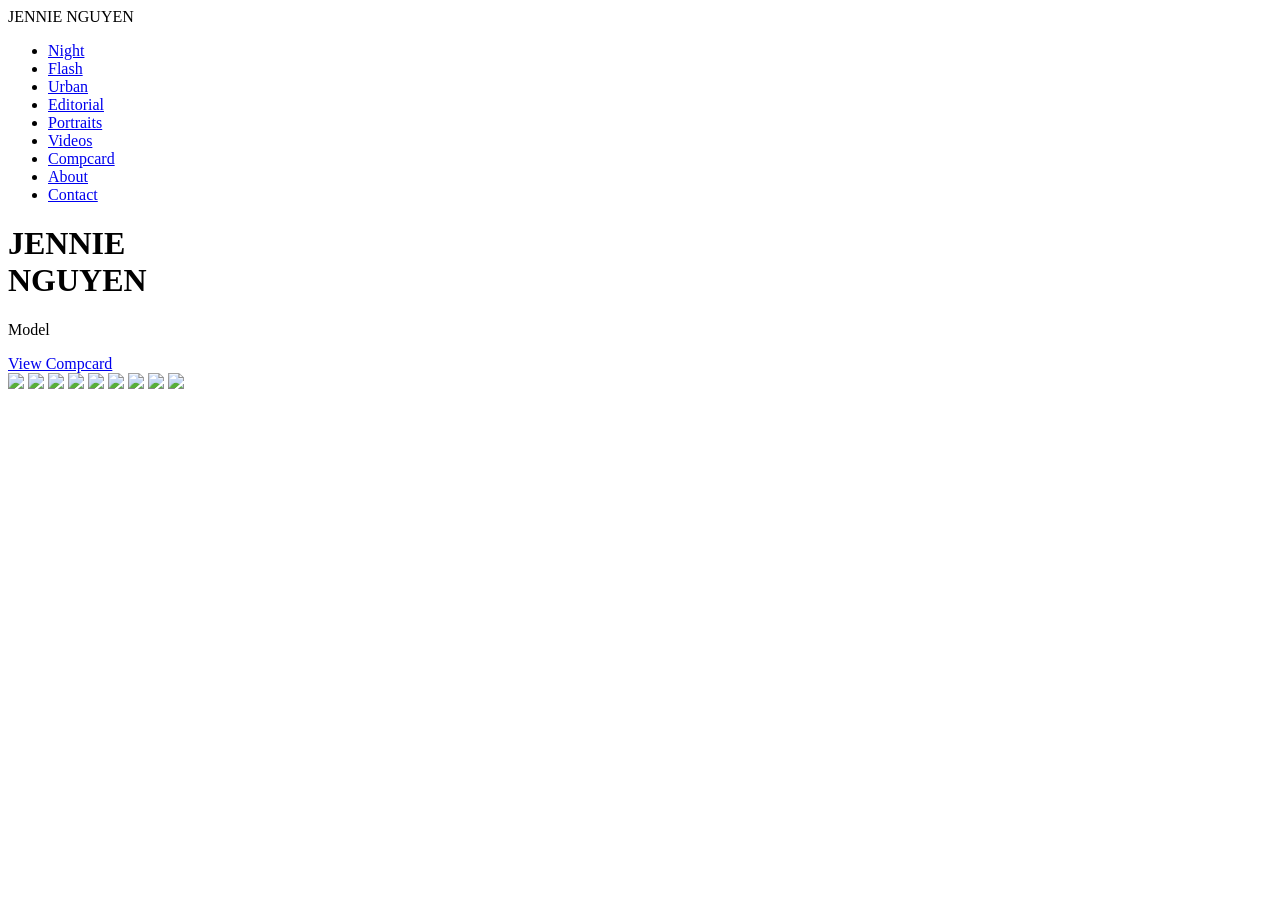
==== index.html @ c32e5784 "Add files via upload" ====
<!DOCTYPE html>
<html lang="en">

<head>

<meta charset="UTF-8">

<meta name="viewport" content="width=device-width, initial-scale=1.0">

<title>Jennie Nguyen</title>

<link rel="stylesheet" href="style.css">

</head>

<body>

<nav>

<div class="logo">

JENNIE NGUYEN

</div>

<ul>

<li><a href="night.html">Night</a></li>

<li><a href="flash.html">Flash</a></li>

<li><a href="urban.html">Urban</a></li>

<li><a href="editorial.html">Editorial</a></li>

<li><a href="portraits.html">Portraits</a></li>

<li><a href="polaroids.html">Videos</a></li>

<li><a href="compcard.html">Compcard</a></li>

<li><a href="about.html">About</a></li>

<li><a href="contact.html">Contact</a></li>

</ul>

</nav>



<div class="overlay">

<h1>JENNIE<br>NGUYEN</h1>

<p>Model</p>

<a href="compcard.html">

View Compcard

</a>

</div>



<div class="grid">

<img src="images/index1.jpg">

<img src="images/index2.jpg">

<img src="images/index3.jpg">

<img src="images/index4.jpg">

<img src="images/index5.jpg">

<img src="images/index6.jpg">

<img src="images/index7.jpg">

<img src="images/index8.jpg">

<img src="images/index9.jpg">

</div>

</body>

</html>
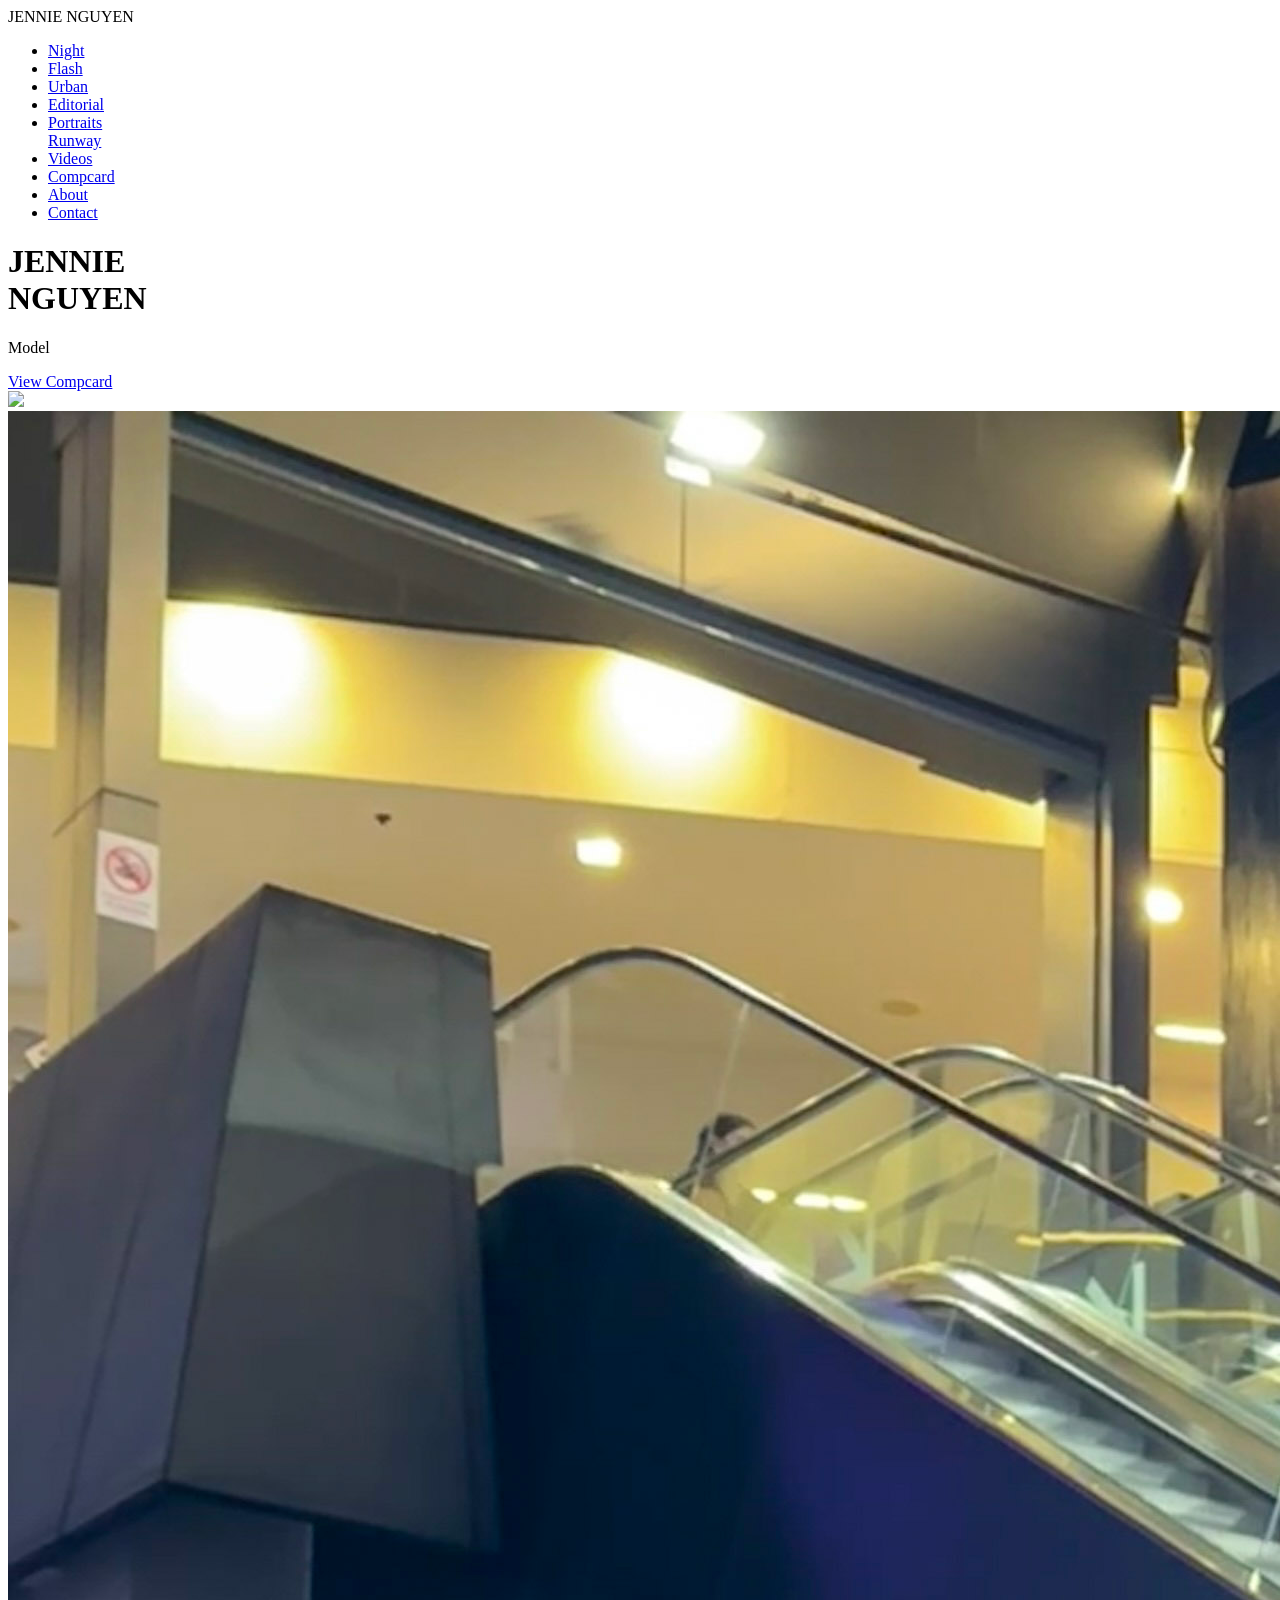
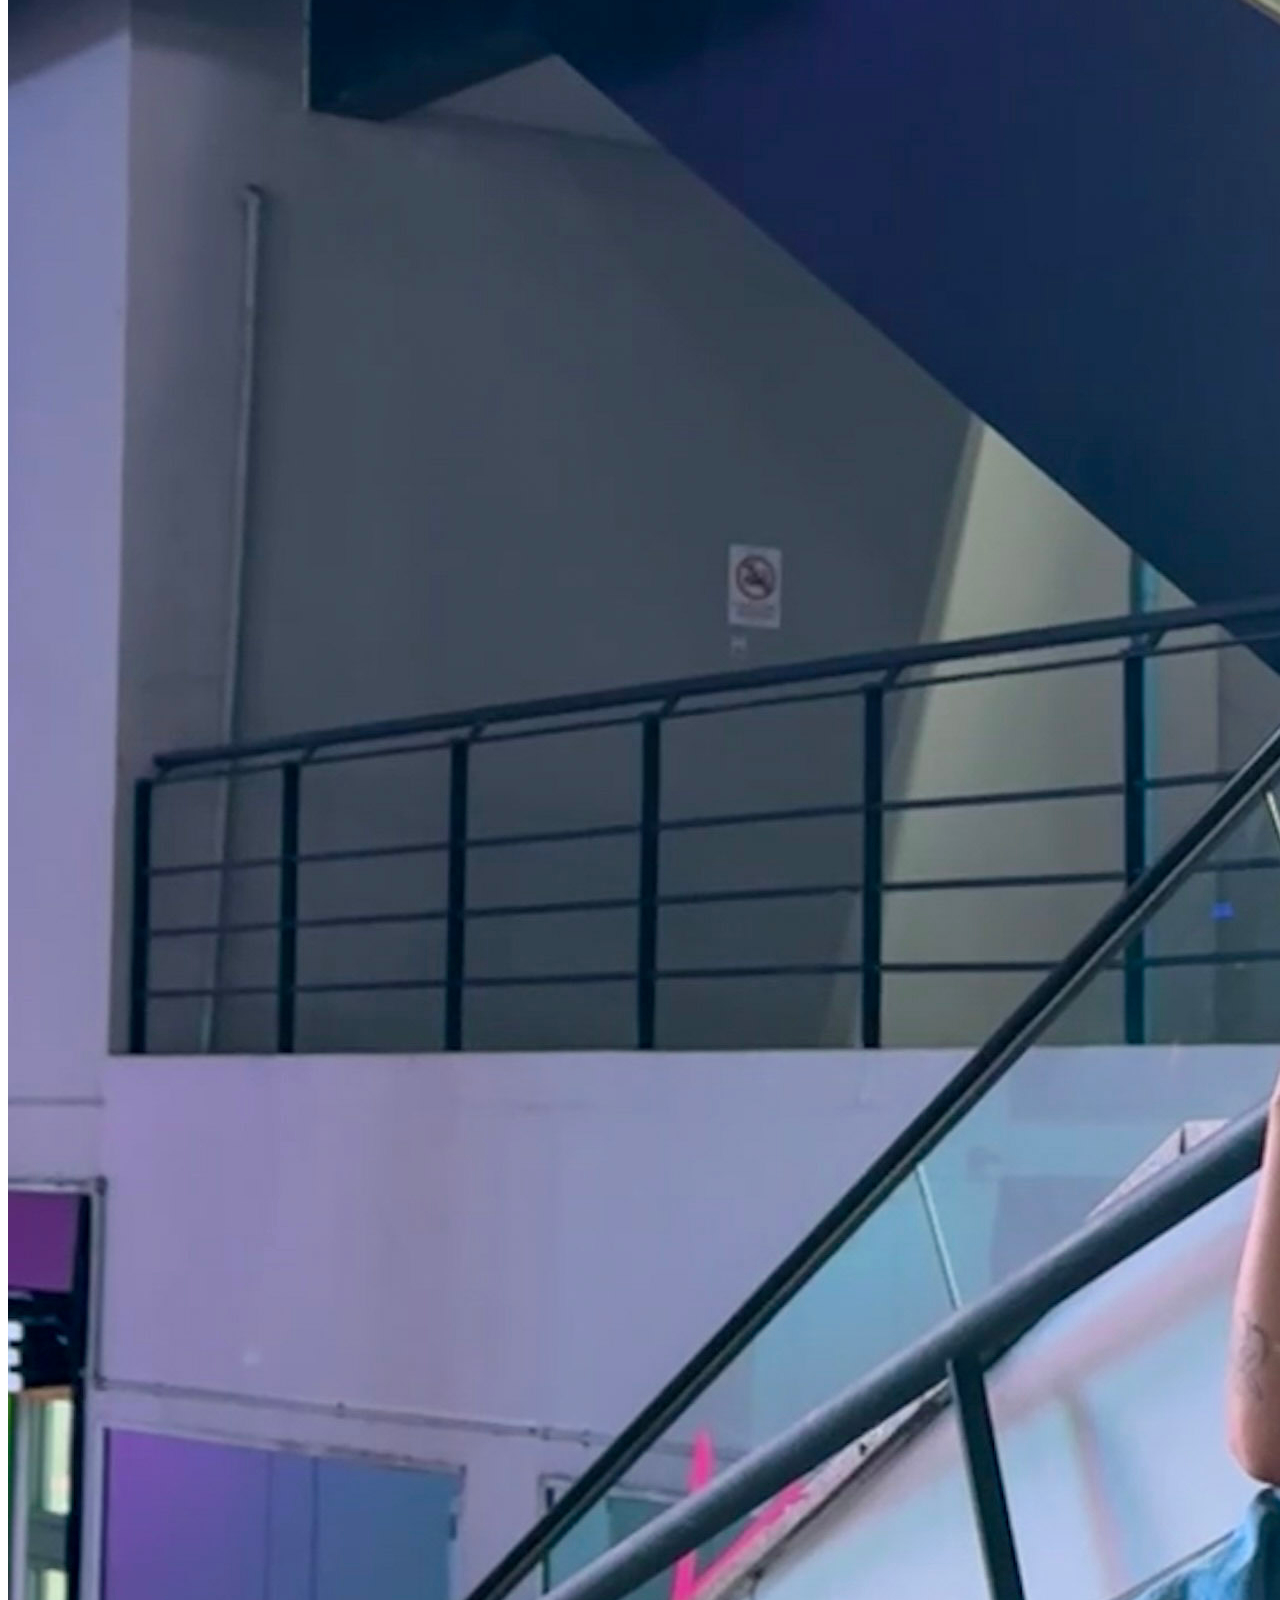
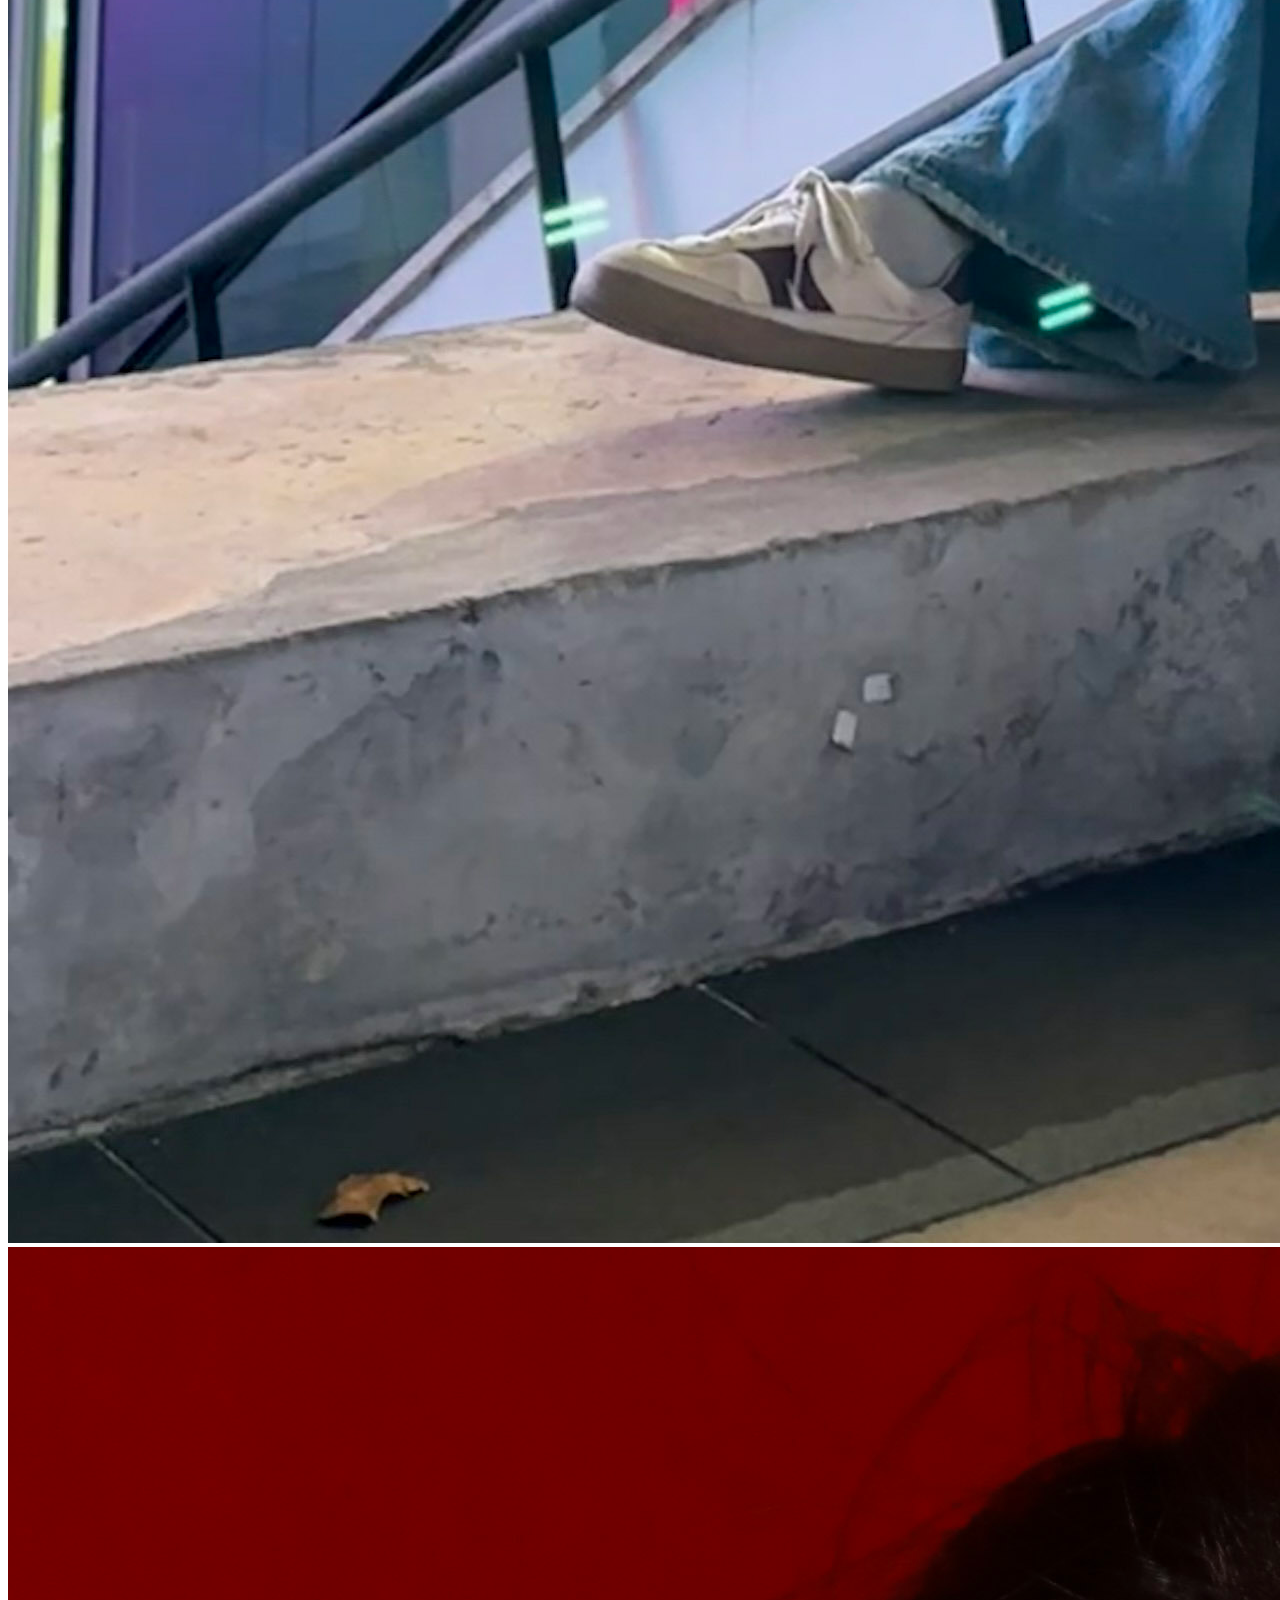
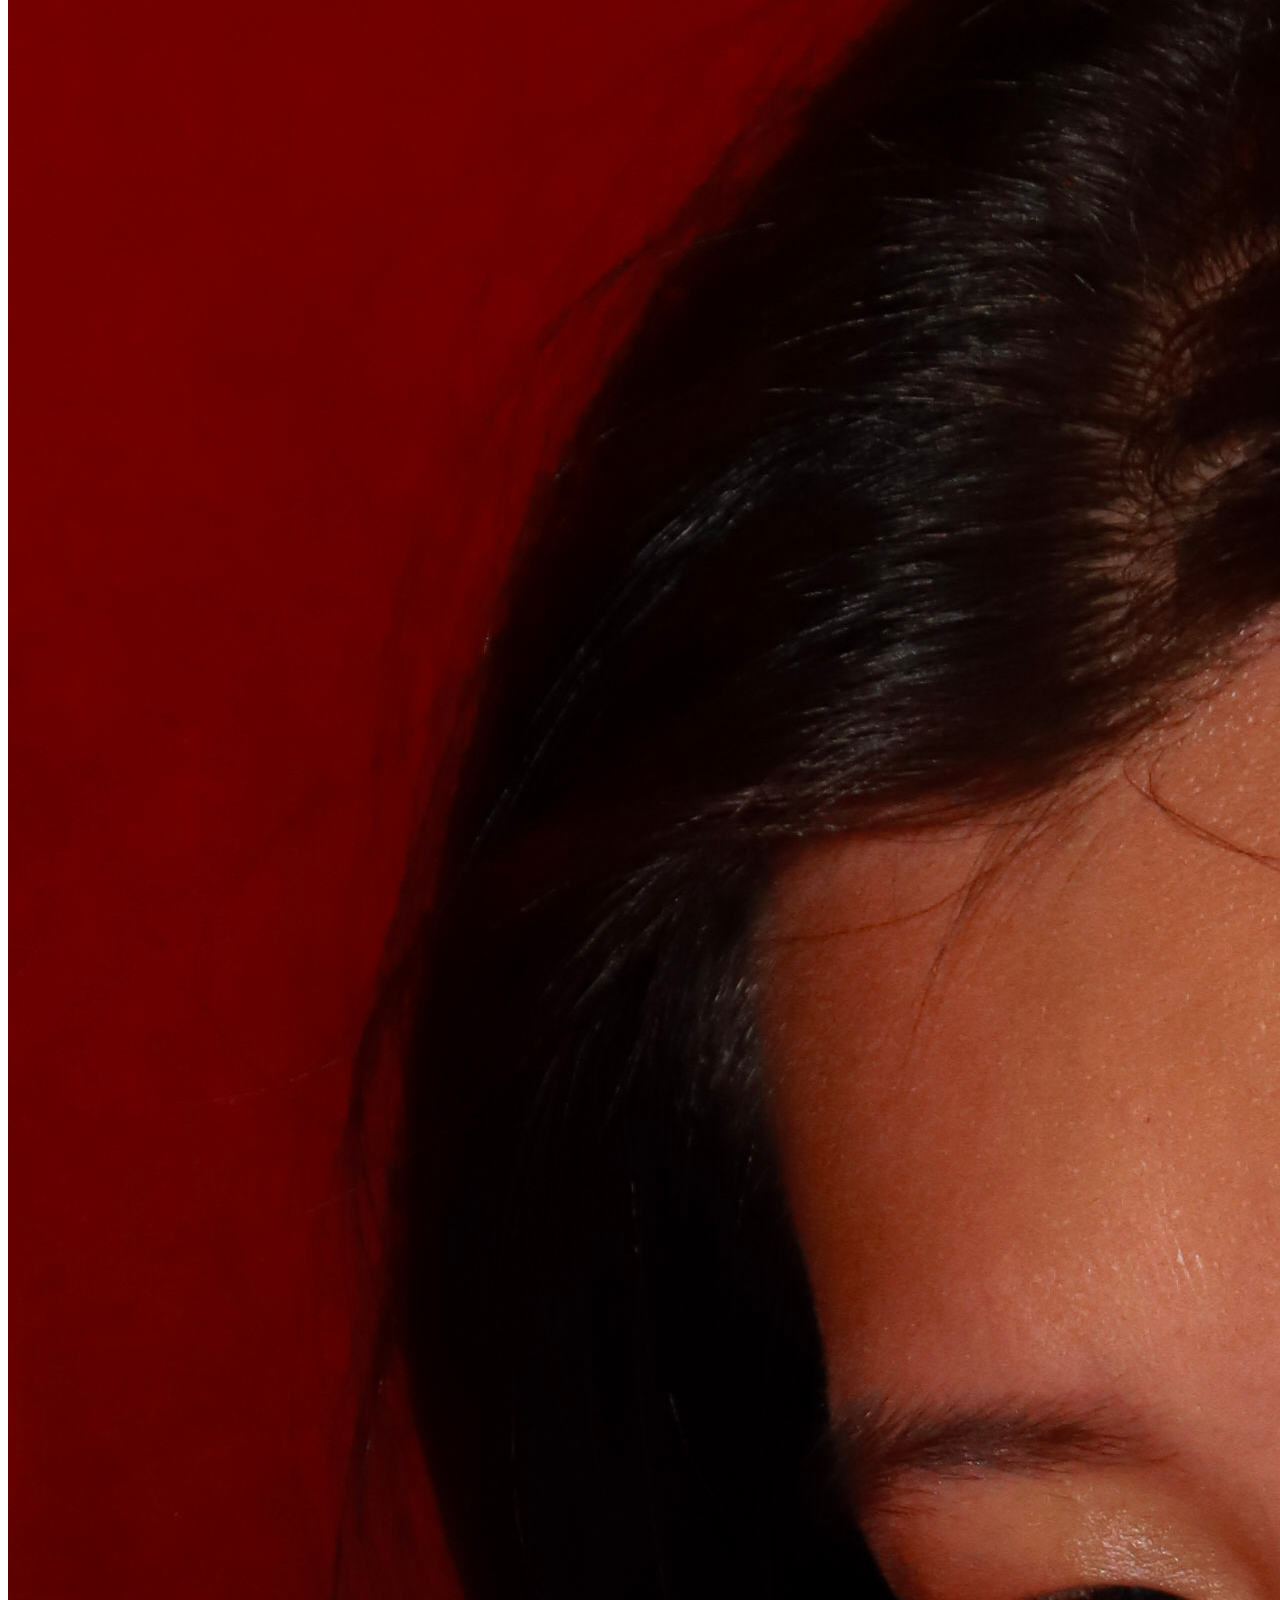
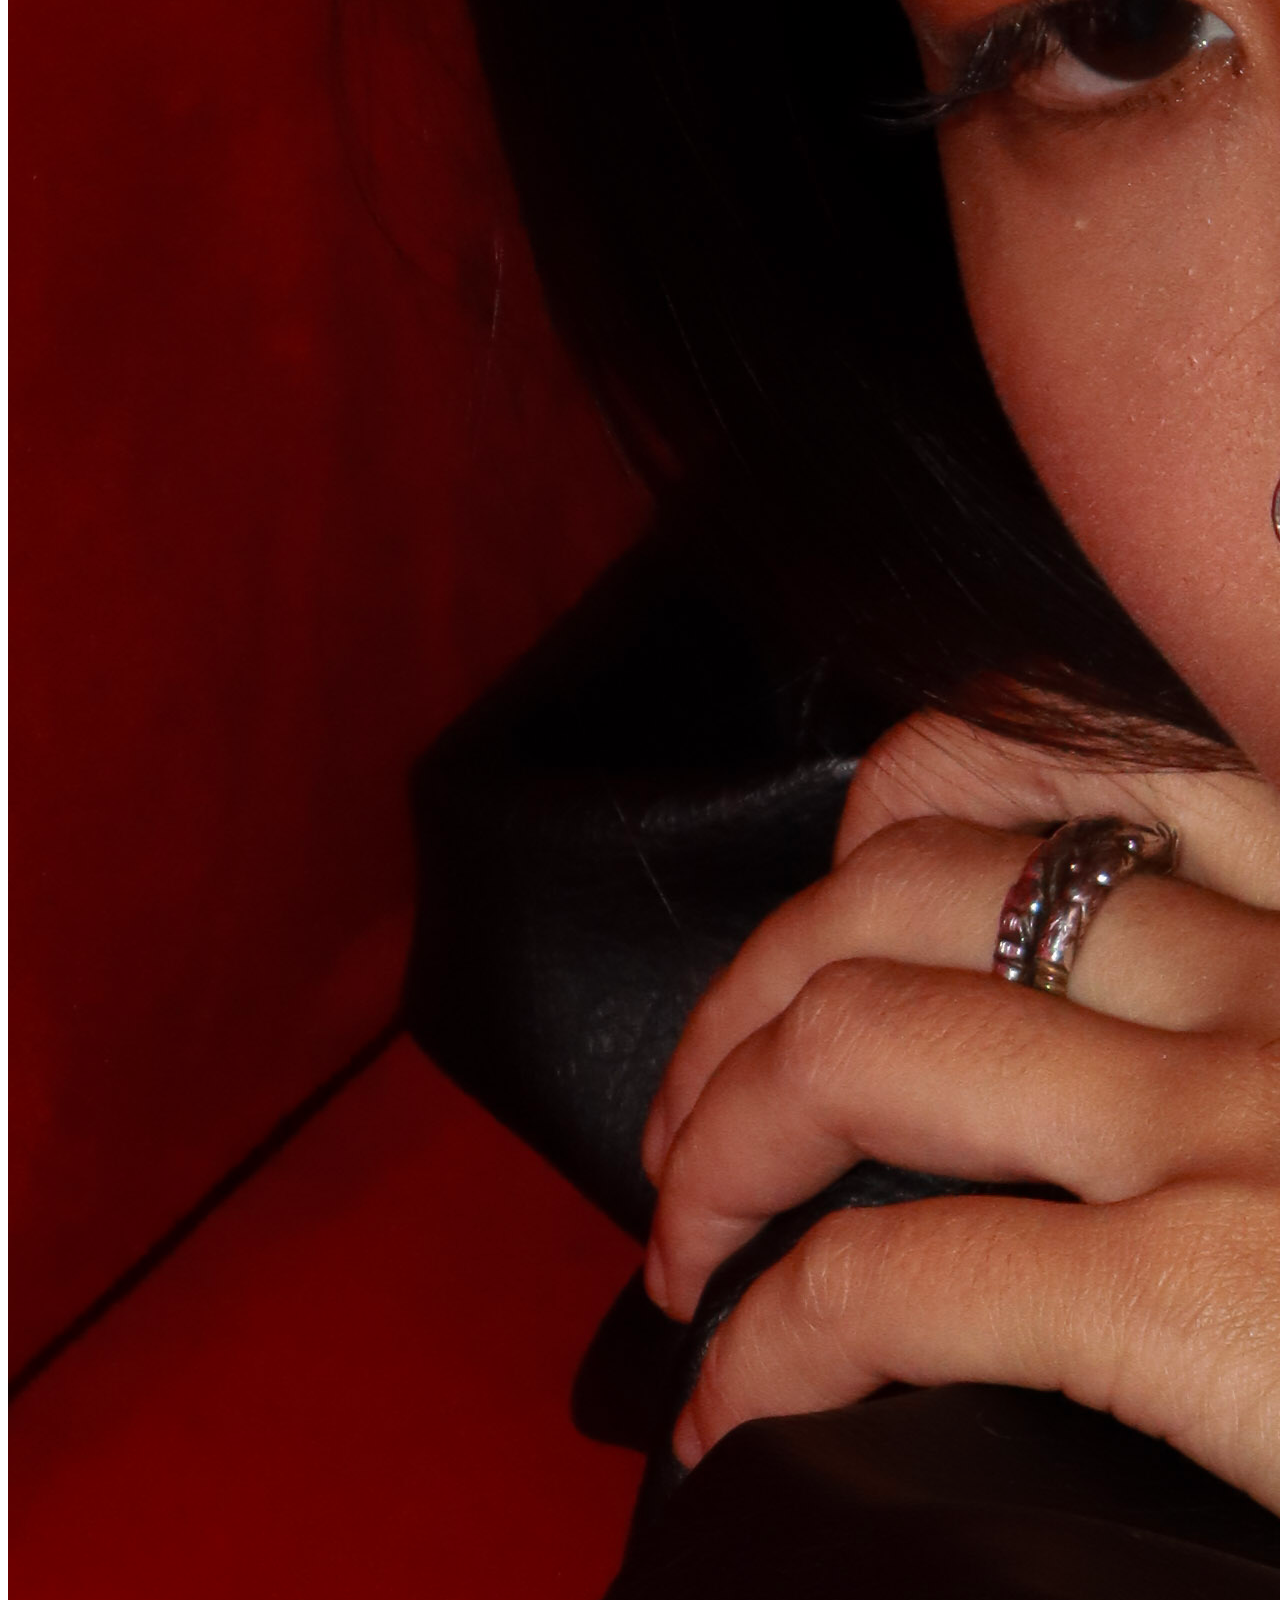
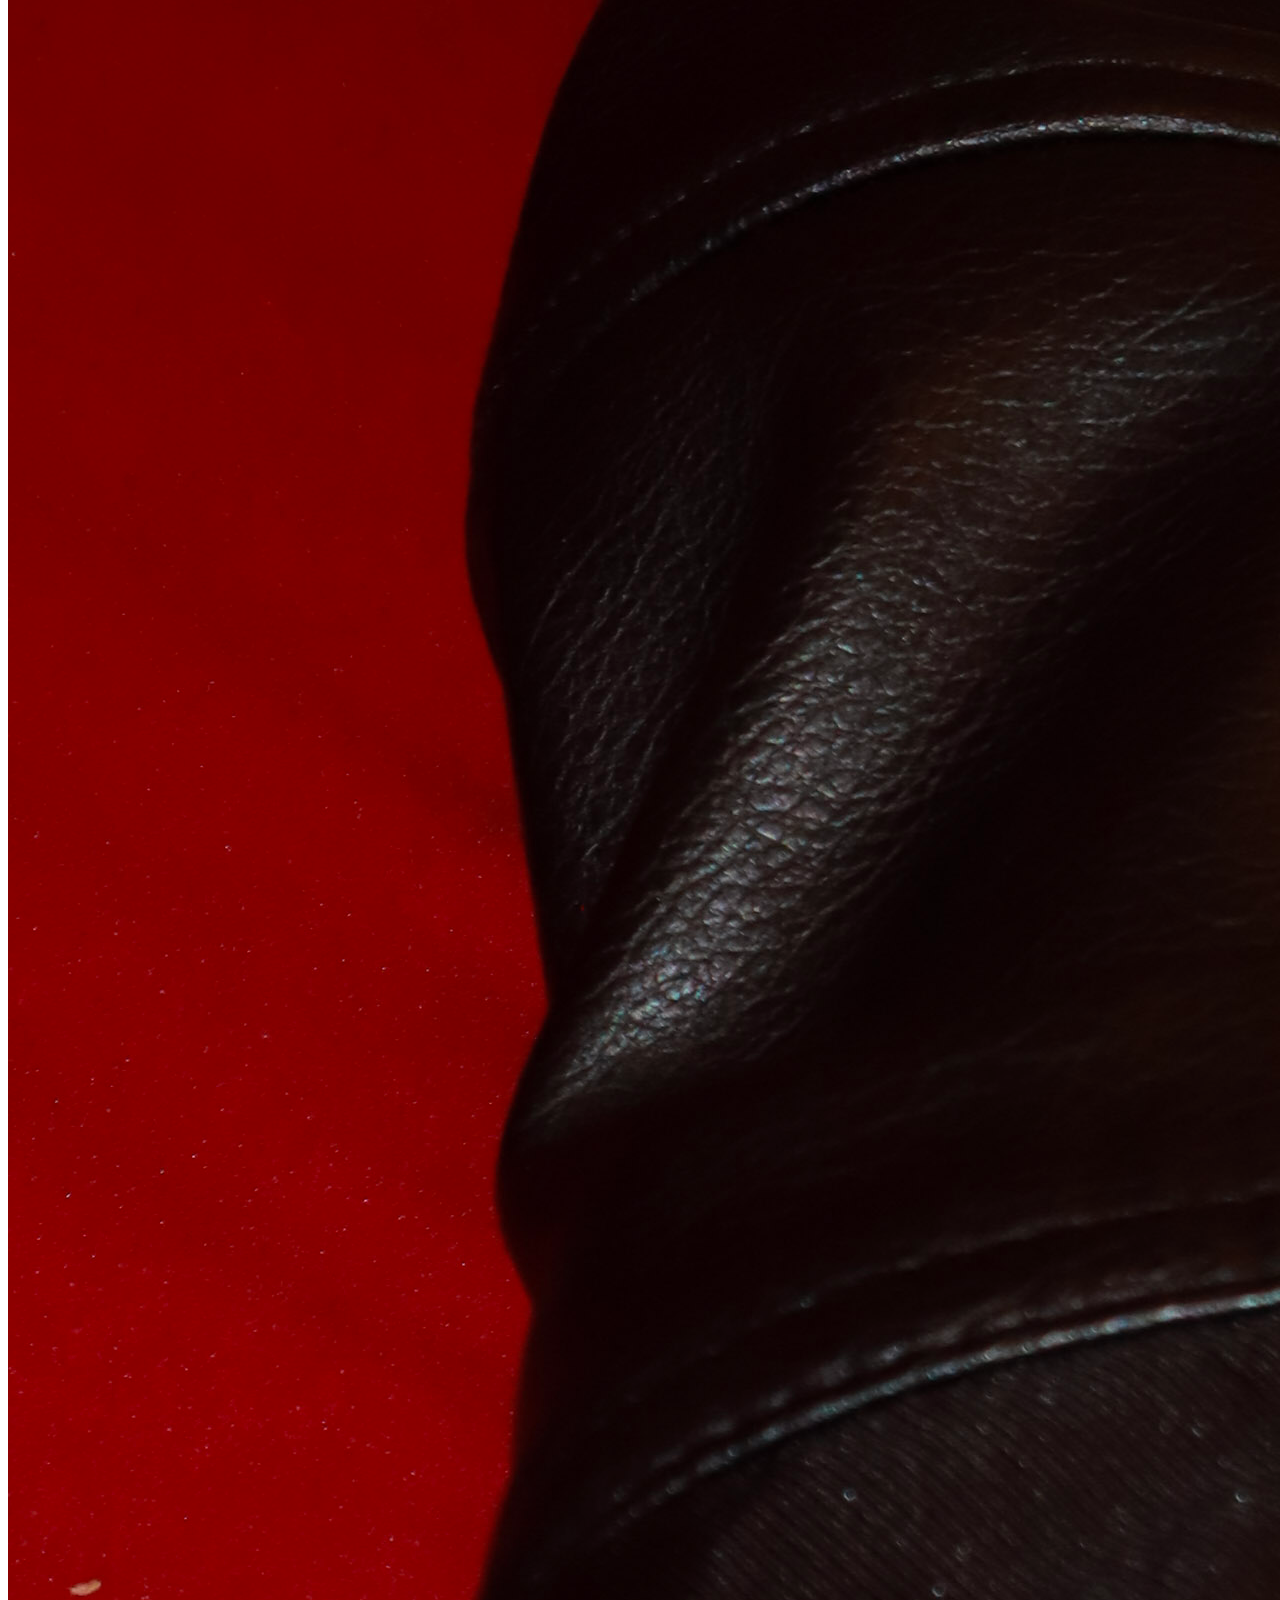
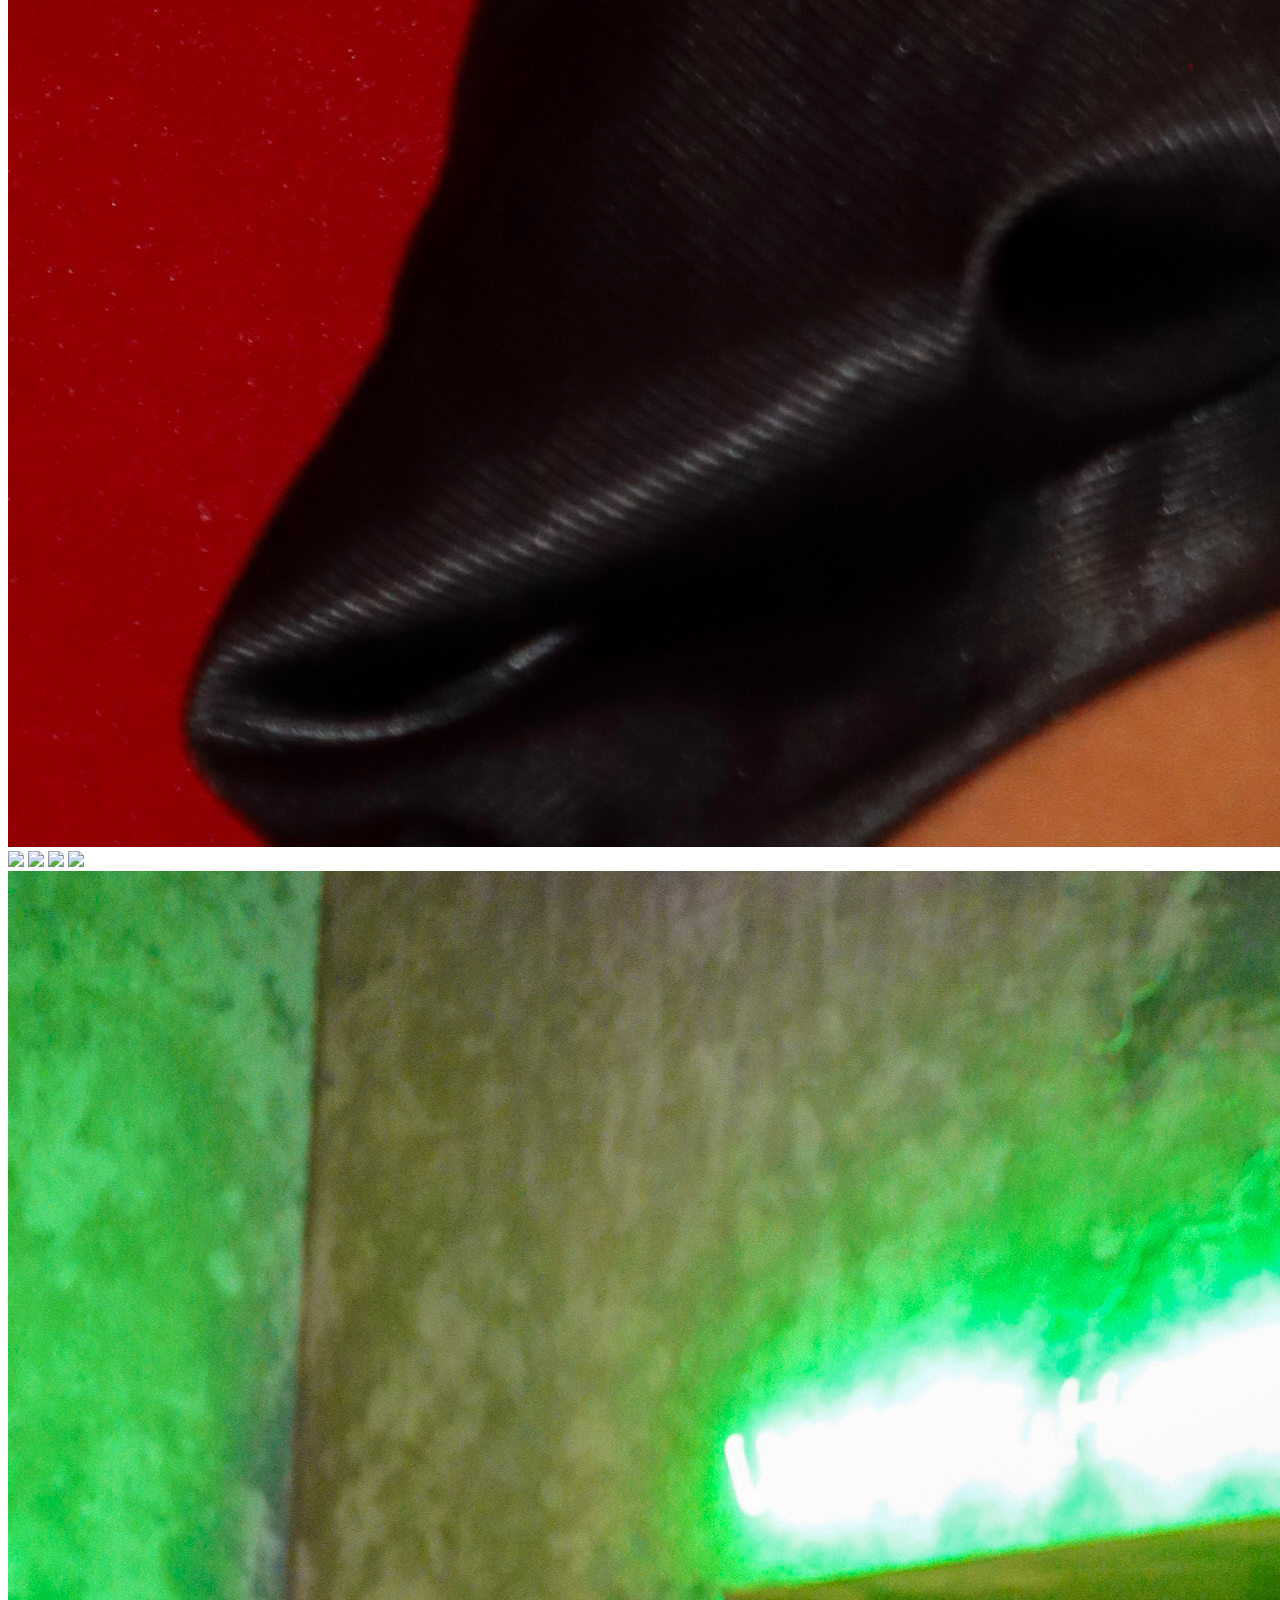
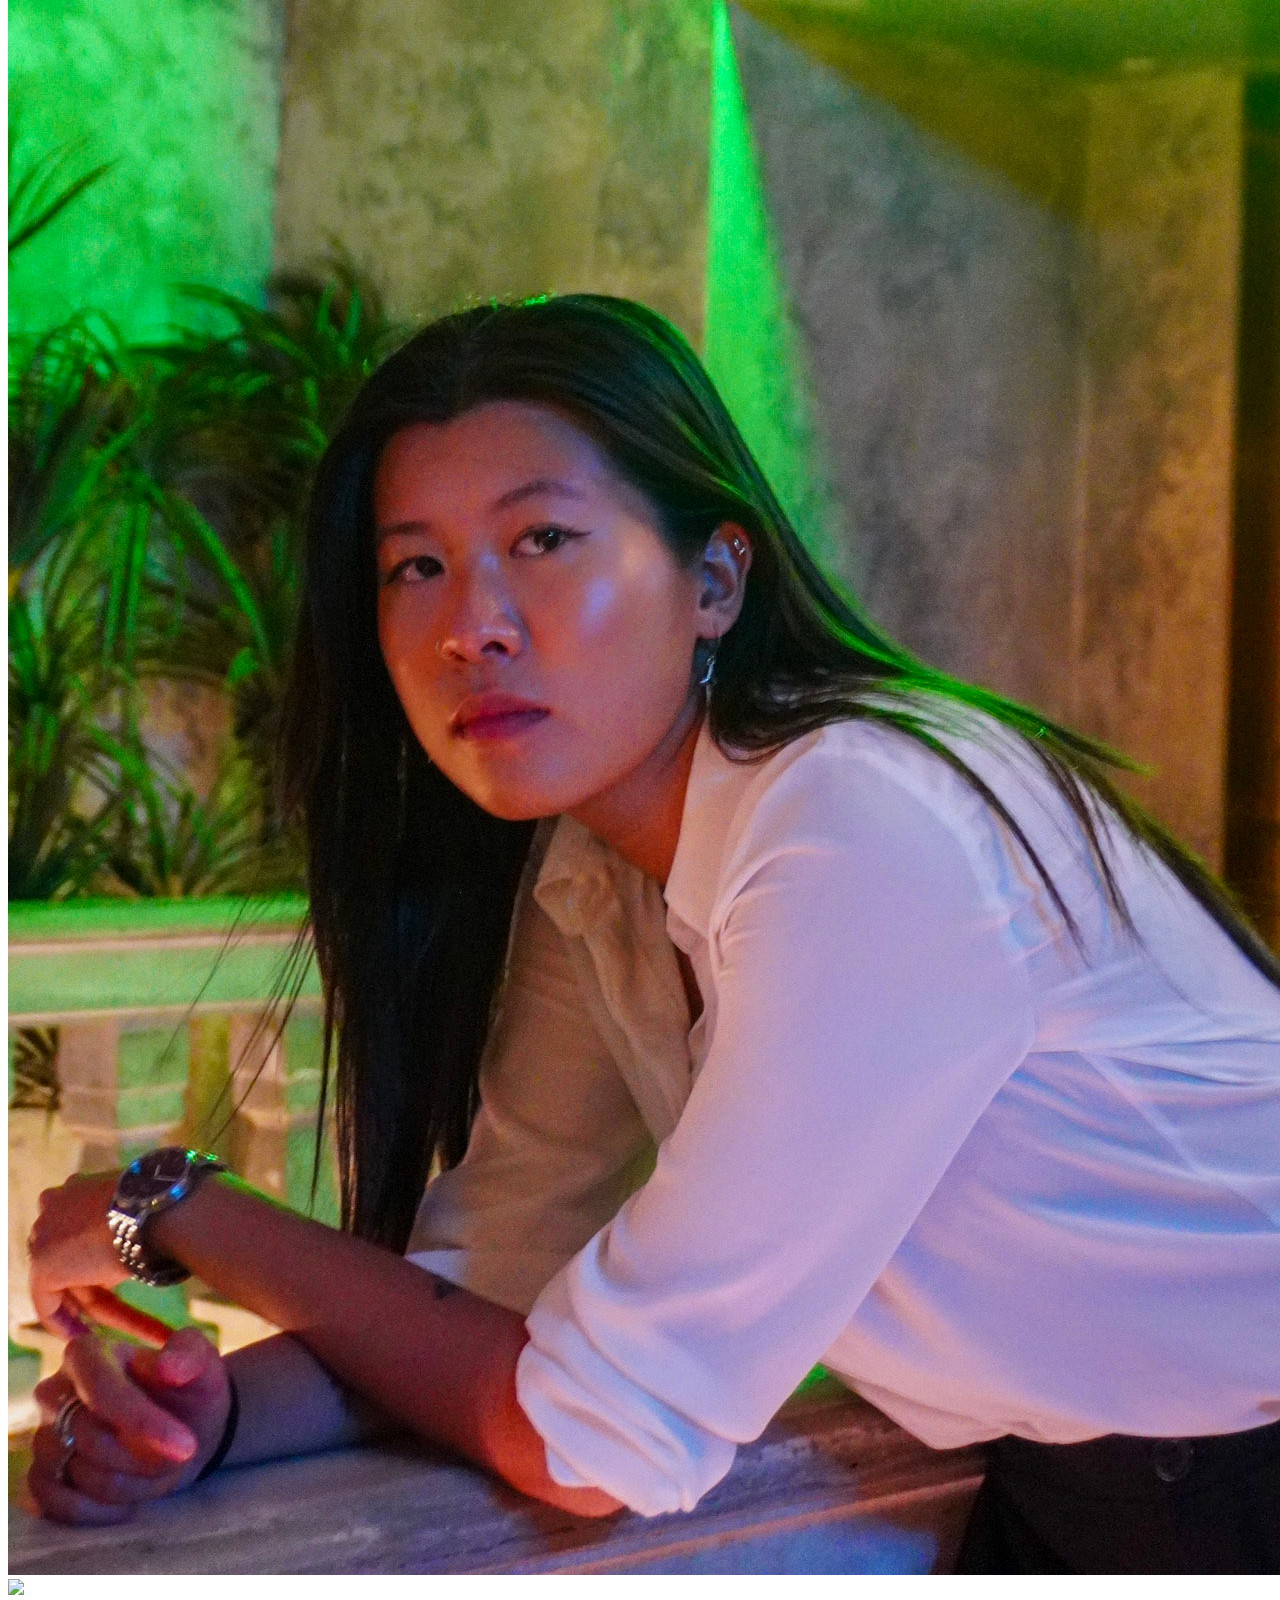
==== commit 2cfdf434: "Update index.html" ====
--- a/index.html
+++ b/index.html
@@ -35,7 +35,9 @@
 
 <li><a href="portraits.html">Portraits</a></li>
 
-<li><a href="polaroids.html">Videos</a></li>
+</li><a href="runway.html">Runway</a>
+
+<li><a href="videos.html">Videos</a></li>
 
 <li><a href="compcard.html">Compcard</a></li>
 
@@ -67,26 +69,26 @@
 
 <div class="grid">
 
-<img src="images/index1.jpg">
+<img src="index1.jpg">
 
-<img src="images/index2.jpg">
+<img src="index2.jpg">
 
-<img src="images/index3.jpg">
+<img src="index3.jpg">
 
-<img src="images/index4.jpg">
+<img src="index4.jpg">
 
-<img src="images/index5.jpg">
+<img src="index5.JPG">
 
-<img src="images/index6.jpg">
+<img src="index6.jpg">
 
-<img src="images/index7.jpg">
+<img src="index7.jpg">
 
-<img src="images/index8.jpg">
+<img src="index8.jpg">
 
-<img src="images/index9.jpg">
+<img src="index9.jpg">
 
 </div>
 
 </body>
 
-</html>+</html>
